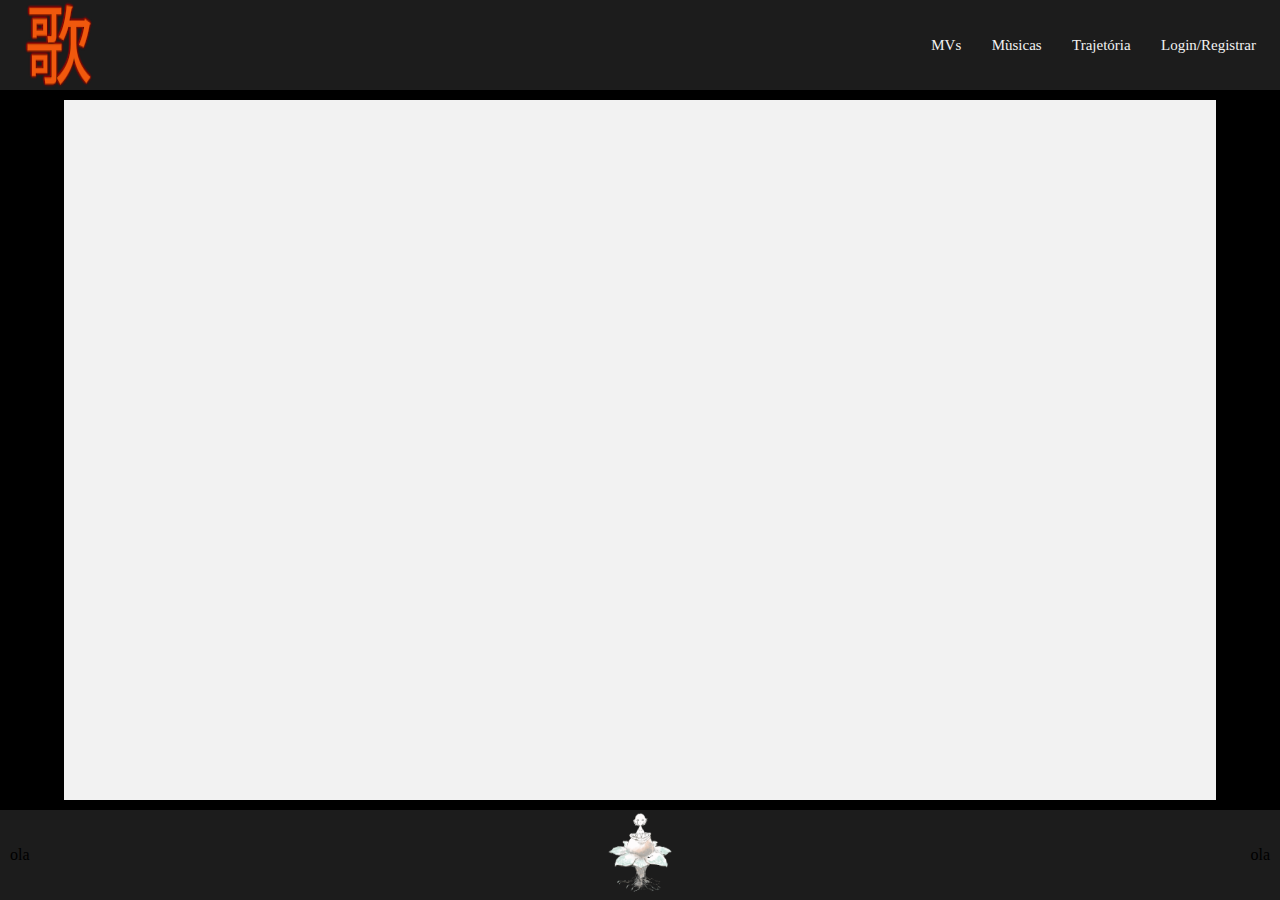
==== index.html @ ac0e786e "Versao com o menu pronto" ====
<!DOCTYPE html>
<html lang="pt-br">
    <head>
        <meta charset="UTF-8"/>
        <meta http-equiv="X-UA-Compatible" content="IE=edge"/>
        <meta name="viewport" content="width=device-width, initial-scale=1.0"/>
        <link rel="stylesheet" href="css/style.css"/>
        <link rel="stylesheet" href="css/menu.css">
        <title>Home</title>
    </head>
    <body>
        <header>
            <div class="logo">
                <a href="index.html"><img src="img/logo.png" alt=""></a>
            </div>
            <nav id="nav">
                <script src="js/menu/script_menu.js"></script>

                <button id="btn-mobile" onclick="toggleMenu()" arial-haspopup="true">
                <span id="hamburguer"></span>
                </button>                    
                <ul id="menuul" type="none" role="menu">
                    <li><a href="videos.html" rel="next" target="_self">MVs</a></li>
                    <li><a href="musicas.html" rel="next" target="_self">Mùsicas</a></li>
                    <li><a href="trajetoria.html" rel="next" target="_self">Trajetória</a></li>
                    <li><a href="login.html" rel="next" target="_self">Login/Registrar</a></li>
                </ul>
            </nav>
        </header>
        <main>
            
        </main>
        <footer>
            <div class="conteudo">
                ola
            </div>
            <div class="img">
                <a href="https://www.youtube.com/channel/UCUXfRsEIJ9xO1DT7TbEWksw" rel="external" target="_black"><img src="img/mv_norm_center.png" alt=""></a>
            </div>
            <div class="conteudo">
                ola
            </div>
        </footer>
    </body>
</html>
---- css/style.css ----
*{
    padding: 0;
    margin: 0;
    border: 0;
    box-sizing: border-box
}
body{
    overflow-x:hidden;
    background-color: black;
    display: grid;

    grid-template-columns: 5vw 90vw 5vw;
    grid-template-rows: 10vh 80vh 10vh;

    grid-template-areas:
    "header header header"
    ". main ."
    "footer footer footer"
    ;
}
main{
    background-color: #f2f2f2;
    grid-area: main;
    margin: 10px 0px 10px 0px;
    box-shadow: 0px 0px 3px #000000;
}
footer{
    background-color: #1c1c1c;
    grid-area: footer;
    box-shadow: 0px 0px 2px #000000;
    display: flex;
    align-items: center;
    justify-content: space-between;
    padding: 0px 10px 0px 10px;
}
footer .img img{
    width: 5vw;
    height: 9vh;
}
---- css/menu.css ----
header{
    /* Cor apenas para ver o texto */
    color: #f2f2f2;
    background-color: #1c1c1c;
    grid-area: header;
    display: flex;
    align-items: center;
    box-sizing: border-box;
    padding: 1vw;
    justify-content: space-between;
    box-shadow: 0px 0px 2px #000000;
}
.logo{
    width: 100px;
    height: 10vh;
    min-width: 80px;
    max-width: 147px;
}
.logo a img{
    width: 100px;
    height: 10vh;
    cursor: pointer;
}

/* Menu amigão */
.menu{
    border: solid 1px #f2f2f2;
}
a{
    color: #f2f2f2;
    text-decoration: none;
    font-size: 15px;
    text-align: center;
}
#menuul a:hover{
    background-color: #87c4af;
    color: black;
}
#menuul a{
    display: block;
    padding: .7rem;
    transition: 1s;
}
#menuul{
    display: flex;
    gap: .5rem;
}
#btn-mobile{
    display: none;
    cursor: pointer;
    font-size: 15px;
}
@media(max-width: 600px){
    body{
        overflow-x:hidden;
        background-color: black;
        display: grid;
    
        grid-template-columns: 5vw 90vw 5vw;
        grid-template-rows: 5vh 90vh 5vh;
    
        grid-template-areas:
        "header header header"
        ". main ."
        "footer footer footer"
        ;
    }
    footer .img img{
        width: 5vw;
        height: 4vh;
    }
    .logo{
        width: 50px;
        height: 5vh;
    }
    .logo a img{
        width: 50px;
        height: 5vh;
    }
    #btn-mobile{
        display: block;
        background-color: transparent;
    }
    #menuul{
        display: block;
        border-radius: 0px 0px 10px 10px;
        position: absolute;
        width: 60%;
        top: 5vh;
        right: 0px;
        background-color: #2e2628;
        z-index: 1000;
        transition: .6s;
        height: 0px;
        visibility: hidden;
        overflow-y: hidden;
    }
    #nav.active #menuul{
        height: 30vh;
        visibility: visible;
        overflow-y: auto;
    }
    #menuul a{
        padding: 1rem 0;
        margin:  0 1rem;
        border-bottom: 2px solid rgb(255, 255, 255);
    }
    #btn-mobile{
        display: flex;
        padding: .5rem 1rem;
        border: none;
        background-color: none;
        cursor: pointer;
        gap: .5rem;
    }

    #hamburguer{
        width: 20px;
        border-top: 2px solid #f2f2f2;
        display: block;
        margin: 3px 0px 3px 0px;
    }

    #hamburguer::after, #hamburguer::before{
        content: '';
        display: block;
        width: 20px;
        height: 1px;
        margin-top: 3px;
        background-color: currentColor;
        color: #f2f2f2;
        transition: .5s;
        position: relative;
    }
    #nav.active #hamburguer{
        border-top-color: transparent;
    }
    #nav.active #hamburguer::before{
        transform: rotate(135deg);
        background-color: #f2f2f2;
    }
    #nav.active #hamburguer::after{
        transform: rotate(-135deg);
        top: -4px;
        background-color: #f2f2f2;
    }
}
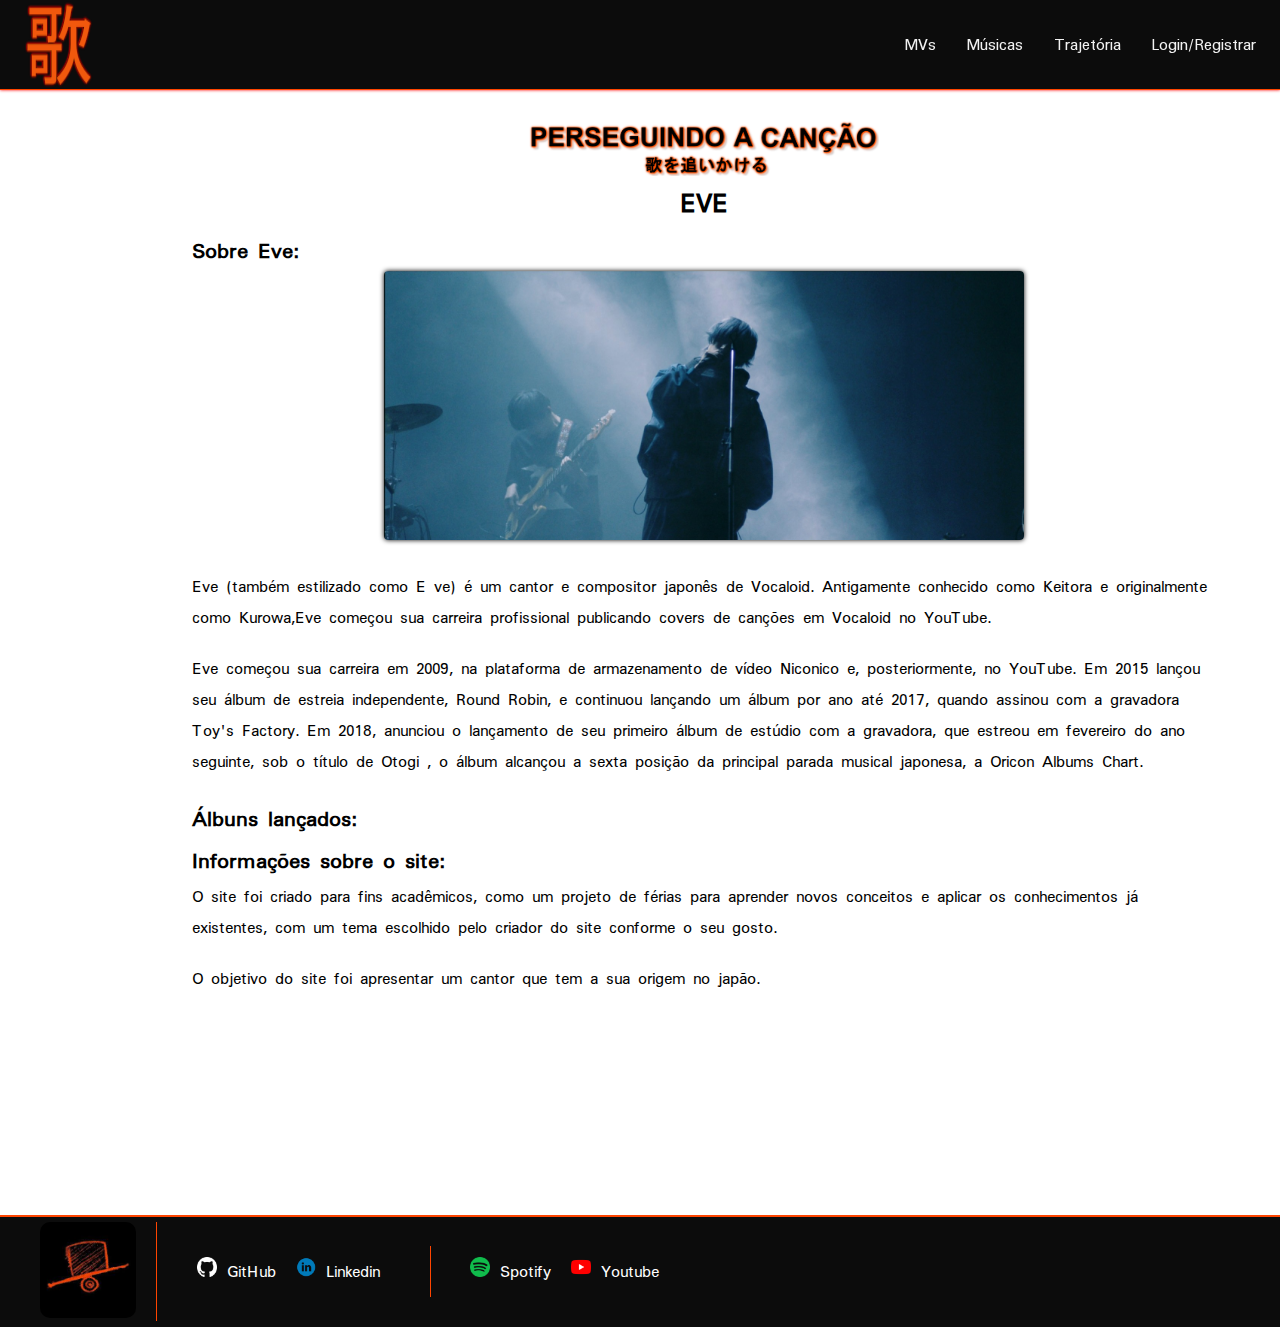
==== commit 0c3c9974: "Menu feito | Rotape feito | Desenvolvimento do conteudo da pagina" ====
--- a/index.html
+++ b/index.html
@@ -6,9 +6,11 @@
         <meta name="viewport" content="width=device-width, initial-scale=1.0"/>
         <link rel="stylesheet" href="css/style.css"/>
         <link rel="stylesheet" href="css/menu.css">
+        <link rel="stylesheet" href="css/footer.css">
         <title>Home</title>
     </head>
     <body>
+        <!-- Menu -->
         <header>
             <div class="logo">
                 <a href="index.html"><img src="img/logo.png" alt=""></a>
@@ -21,24 +23,93 @@
                 </button>                    
                 <ul id="menuul" type="none" role="menu">
                     <li><a href="videos.html" rel="next" target="_self">MVs</a></li>
-                    <li><a href="musicas.html" rel="next" target="_self">Mùsicas</a></li>
+                    <li><a href="musicas.html" rel="next" target="_self">Músicas</a></li>
                     <li><a href="trajetoria.html" rel="next" target="_self">Trajetória</a></li>
                     <li><a href="login.html" rel="next" target="_self">Login/Registrar</a></li>
                 </ul>
             </nav>
         </header>
+
+        <!-- Conteudo principal -->
         <main>
-            
+            <div id="banner">
+                <img src="img/banner.png" alt="">
+            </div>
+            <div class="conteudo-main">
+                <h1>EVE</h1>
+                <h2>Sobre Eve: </h2>
+                <div class="img-conteudo">
+                        <a href="https://www.youtube.com/watch?v=O8IhTEi3U9U&list=RDEMZaLqBnKRQBxLT-VuGVhm3Q&index=8"><img src="img/imagens/home/inicio_eve.png" alt="" title="https://www.youtube.com/watch?v=O8IhTEi3U9U&list=RDEMZaLqBnKRQBxLT-VuGVhm3Q&index=8"></a>
+                </div>
+                <p>
+                    Eve (também estilizado como E ve) é um cantor e compositor japonês de Vocaloid. Antigamente conhecido como Keitora e originalmente como Kurowa,Eve começou sua carreira profissional publicando covers de canções em Vocaloid no YouTube.
+                </p>
+                <p>
+                    Eve começou sua carreira em 2009, na plataforma de armazenamento de vídeo Niconico e, posteriormente, no YouTube. Em 2015 lançou seu álbum de estreia independente, Round Robin, e continuou lançando um álbum por ano até 2017, quando assinou com a gravadora Toy's Factory. Em 2018, anunciou o lançamento de seu primeiro álbum de estúdio com a gravadora, que estreou em fevereiro do ano seguinte, sob o título de Otogi , o álbum alcançou a sexta posição da principal parada musical japonesa, a Oricon Albums Chart.
+                </p>
+
+                <h2>Álbuns lançados:</h2>
+
+                <h2>Informações sobre o site:</h2>
+                <p>
+                    O site foi criado para fins acadêmicos, como um projeto de férias para aprender novos conceitos e aplicar os conhecimentos já existentes, com um tema escolhido pelo criador do site conforme o seu gosto.
+                </p>
+                <p>
+                    O objetivo do site foi apresentar um cantor que tem a sua origem no japão.
+                </p>
+            </div>
         </main>
+
+        <!-- Rotapé -->
         <footer>
-            <div class="conteudo">
-                ola
-            </div>
-            <div class="img">
-                <a href="https://www.youtube.com/channel/UCUXfRsEIJ9xO1DT7TbEWksw" rel="external" target="_black"><img src="img/mv_norm_center.png" alt=""></a>
-            </div>
-            <div class="conteudo">
-                ola
+            <div id="conteudo-princ-footer">
+                <div class="logo-footer">
+                    <a href="index.html"><img src="img/mv_norm_center.png" alt=""></a>
+                </div>
+                <div id="conteudo-footer">
+                    <nav>
+                        <ul type="none">
+                            <li>
+                                <img src="img/imagens/img_empresas/gitHub.png" alt="GitHub">
+
+                            <li>
+                                <a href="https://github.com/Thiago2807" rel="external" target="_blank">
+                                    <p>GitHub</p>
+                                </a>
+                            </li>
+                            <li>
+                                <img src="img/imagens/img_empresas/linkedin.png" alt="Linkedin">
+                            </li>
+                            <li>
+                                <a href="https://www.linkedin.com/in/thiago-da-silva-roque-a42830231" rel="external" target="_blank">
+                                    <p>Linkedin</p>
+                                </a>
+                            </li>
+                        </ul>
+                    </nav>
+                </div>
+                <div id="conteudo-eve">
+                    <nav>
+                        <ul type="none">
+                            <li>
+                                <img src="img/imagens/img_empresas/spotify.png" alt="Spotify">
+                            </li>
+                            <li>
+                                <a href="https://open.spotify.com/artist/58oPVy7oihAEXE0Ott6JOf" title="Spotify do eve" rel="external" target="_black">
+                                    <p>Spotify</p>
+                                </a>
+                            </li>
+                            <li>
+                                <img src="img/imagens/img_empresas/youtube.png" alt="Youtube">
+                            </li>
+                            <li>
+                                <a href="https://www.youtube.com/channel/UCUXfRsEIJ9xO1DT7TbEWksw" title="Canal oficial do eve" rel="external" target="_black">
+                                    <p>Youtube</p>
+                                </a>
+                            </li>
+                        </ul>
+                    </nav>
+                </div>
             </div>
         </footer>
     </body>
--- a/css/style.css
+++ b/css/style.css
@@ -1,39 +1,64 @@
+@import url('https://fonts.googleapis.com/css2?family=Mingzat&display=swap');
 *{
     padding: 0;
     margin: 0;
-    border: 0;
     box-sizing: border-box
 }
 body{
+    font-family: 'Mingzat', sans-serif;
     overflow-x:hidden;
-    background-color: black;
+    background-color: white;
     display: grid;
 
-    grid-template-columns: 5vw 90vw 5vw;
-    grid-template-rows: 10vh 80vh 10vh;
+    grid-template-columns: 15vw 80vw 15vw;
+    grid-template-rows: 10vh 100% 10vh;
 
     grid-template-areas:
-    "header header header"
+    ". . . "
     ". main ."
-    "footer footer footer"
+    "f f f"
     ;
 }
 main{
-    background-color: #f2f2f2;
+    /* border-left: 1px solid;
+    border-right: 1px solid; */
     grid-area: main;
-    margin: 10px 0px 10px 0px;
-    box-shadow: 0px 0px 3px #000000;
+    margin: 2% 0 2% 0;
 }
-footer{
-    background-color: #1c1c1c;
-    grid-area: footer;
-    box-shadow: 0px 0px 2px #000000;
+#banner{
+    margin-top: 1%;
     display: flex;
-    align-items: center;
-    justify-content: space-between;
-    padding: 0px 10px 0px 10px;
+    justify-content: center;
 }
-footer .img img{
-    width: 5vw;
-    height: 9vh;
+#banner img{
+    width: 350px;
+}
+.conteudo-main{
+    text-align: center;
+}
+.conteudo-main h1{
+    font-size: 25px;
+}
+.conteudo-main h2{
+    font-size: 20px;
+    text-align: justify;
+}
+.conteudo-main p{
+    text-align:left;
+    float: left;
+    margin-bottom: 20px;
+    font-size: 15px;
+}
+.conteudo-main .img-conteudo{
+    margin: 0px 0px 20px 0px; 
+}
+.conteudo-main .img-conteudo a img{
+    width: 50vw;
+    border-radius: 4px;
+    box-shadow: 0px 0px 5px black;
+}
+@media(max-width: 600px){
+    .conteudo-main .img-conteudo a img{
+        width: 100%;
+    }
 }--- a/css/menu.css
+++ b/css/menu.css
@@ -1,14 +1,20 @@
 header{
     /* Cor apenas para ver o texto */
+    position: fixed;
+    width: 100%;
+    height: 10vh;
     color: #f2f2f2;
-    background-color: #1c1c1c;
-    grid-area: header;
+    background-color: #0c0c0c;
     display: flex;
     align-items: center;
     box-sizing: border-box;
-    padding: 1vw;
+    padding: 1%;
     justify-content: space-between;
-    box-shadow: 0px 0px 2px #000000;
+    box-shadow: 0px 0px 3px red;
+    border-bottom: 1px solid #ff4500;
+}
+a{
+    text-decoration: none;
 }
 .logo{
     width: 100px;
@@ -23,18 +29,14 @@
 }
 
 /* Menu amigão */
-.menu{
-    border: solid 1px #f2f2f2;
-}
-a{
+header #nav #menuul li a{
     color: #f2f2f2;
     text-decoration: none;
     font-size: 15px;
     text-align: center;
 }
-#menuul a:hover{
-    background-color: #87c4af;
-    color: black;
+header #nav #menuul li a:hover{
+    font-size: 20px;
 }
 #menuul a{
     display: block;
@@ -51,23 +53,11 @@
     font-size: 15px;
 }
 @media(max-width: 600px){
-    body{
-        overflow-x:hidden;
-        background-color: black;
-        display: grid;
-    
-        grid-template-columns: 5vw 90vw 5vw;
-        grid-template-rows: 5vh 90vh 5vh;
-    
-        grid-template-areas:
-        "header header header"
-        ". main ."
-        "footer footer footer"
-        ;
-    }
-    footer .img img{
-        width: 5vw;
-        height: 4vh;
+    header #nav #menuul li a:hover{
+        font-size: 15px;
+        border-radius: 10px;
+        background-color: #ff4500;
+        color: black;
     }
     .logo{
         width: 50px;
@@ -86,9 +76,9 @@
         border-radius: 0px 0px 10px 10px;
         position: absolute;
         width: 60%;
-        top: 5vh;
+        top: 9.9vh;
         right: 0px;
-        background-color: #2e2628;
+        background-color: #0c0c0c;
         z-index: 1000;
         transition: .6s;
         height: 0px;
@@ -103,7 +93,7 @@
     #menuul a{
         padding: 1rem 0;
         margin:  0 1rem;
-        border-bottom: 2px solid rgb(255, 255, 255);
+        border-bottom: 2px solid #ffffff;
     }
     #btn-mobile{
         display: flex;
@@ -116,7 +106,7 @@
 
     #hamburguer{
         width: 20px;
-        border-top: 2px solid #f2f2f2;
+        border-top: 2px solid #ff4500;
         display: block;
         margin: 3px 0px 3px 0px;
     }
@@ -128,7 +118,7 @@
         height: 1px;
         margin-top: 3px;
         background-color: currentColor;
-        color: #f2f2f2;
+        color: #ff4500;
         transition: .5s;
         position: relative;
     }
@@ -137,11 +127,11 @@
     }
     #nav.active #hamburguer::before{
         transform: rotate(135deg);
-        background-color: #f2f2f2;
+        background-color: #ff4500;
     }
     #nav.active #hamburguer::after{
         transform: rotate(-135deg);
         top: -4px;
-        background-color: #f2f2f2;
+        background-color: #ff4500;
     }
 }--- a/css/footer.css
+++ b/css/footer.css
@@ -0,0 +1,78 @@
+footer{
+    color: #f2f2f2;
+    grid-area: f;
+    border-top: 2px solid #ff4500;
+    background-color: #0c0c0c;
+    display: flex;
+    align-items: center;
+    justify-content: space-between;
+    padding: 55px 20px 55px 40px;
+}
+footer li a p{
+    margin: 0 20px 0px 0px;
+    color: white;
+}
+footer .logo-footer{
+    display: flex;
+    border-right: 1px solid #ff4500;
+    padding-right: 20px;
+    height: 11vh;
+}
+footer .logo-footer a img{
+    width: 6rem;
+    height: 6rem;
+    border-radius: 10px;
+}
+#conteudo-princ-footer{
+    display: flex;
+    align-items: center;
+    font-size: 15px;
+}
+#conteudo-footer{
+    display: flex;
+    border-right: 1px solid #ff4500;
+    padding-right: 20px;
+    margin-left: 5%;
+}
+footer nav li img{
+    width: 20px;
+    margin: 2% 10px 0 0;
+}
+footer nav ul{
+    padding: 10px;
+    display: flex;
+}
+#conteudo-eve{
+    margin:0 0 0 5%;
+}
+
+@media(max-width: 1000px){
+    #conteudo-princ-footer{
+        font-size: 12px;
+    }
+    footer .logo-footer a img{
+        width: 5rem;
+        height: 5rem;
+    }
+    #conteudo-footer{
+        padding-right: 10px;
+        margin-left: 1px;
+    }
+    #conteudo-eve{
+        margin-left: 10px;
+    }
+    footer nav ul{
+        gap: 10px;
+    }
+}
+@media(max-width: 600px){
+    footer{
+        padding-left: 0;
+    }
+    #conteudo-princ-footer{
+        font-size: 9px;
+    }
+    footer .logo-footer{
+        display: none;
+    }
+}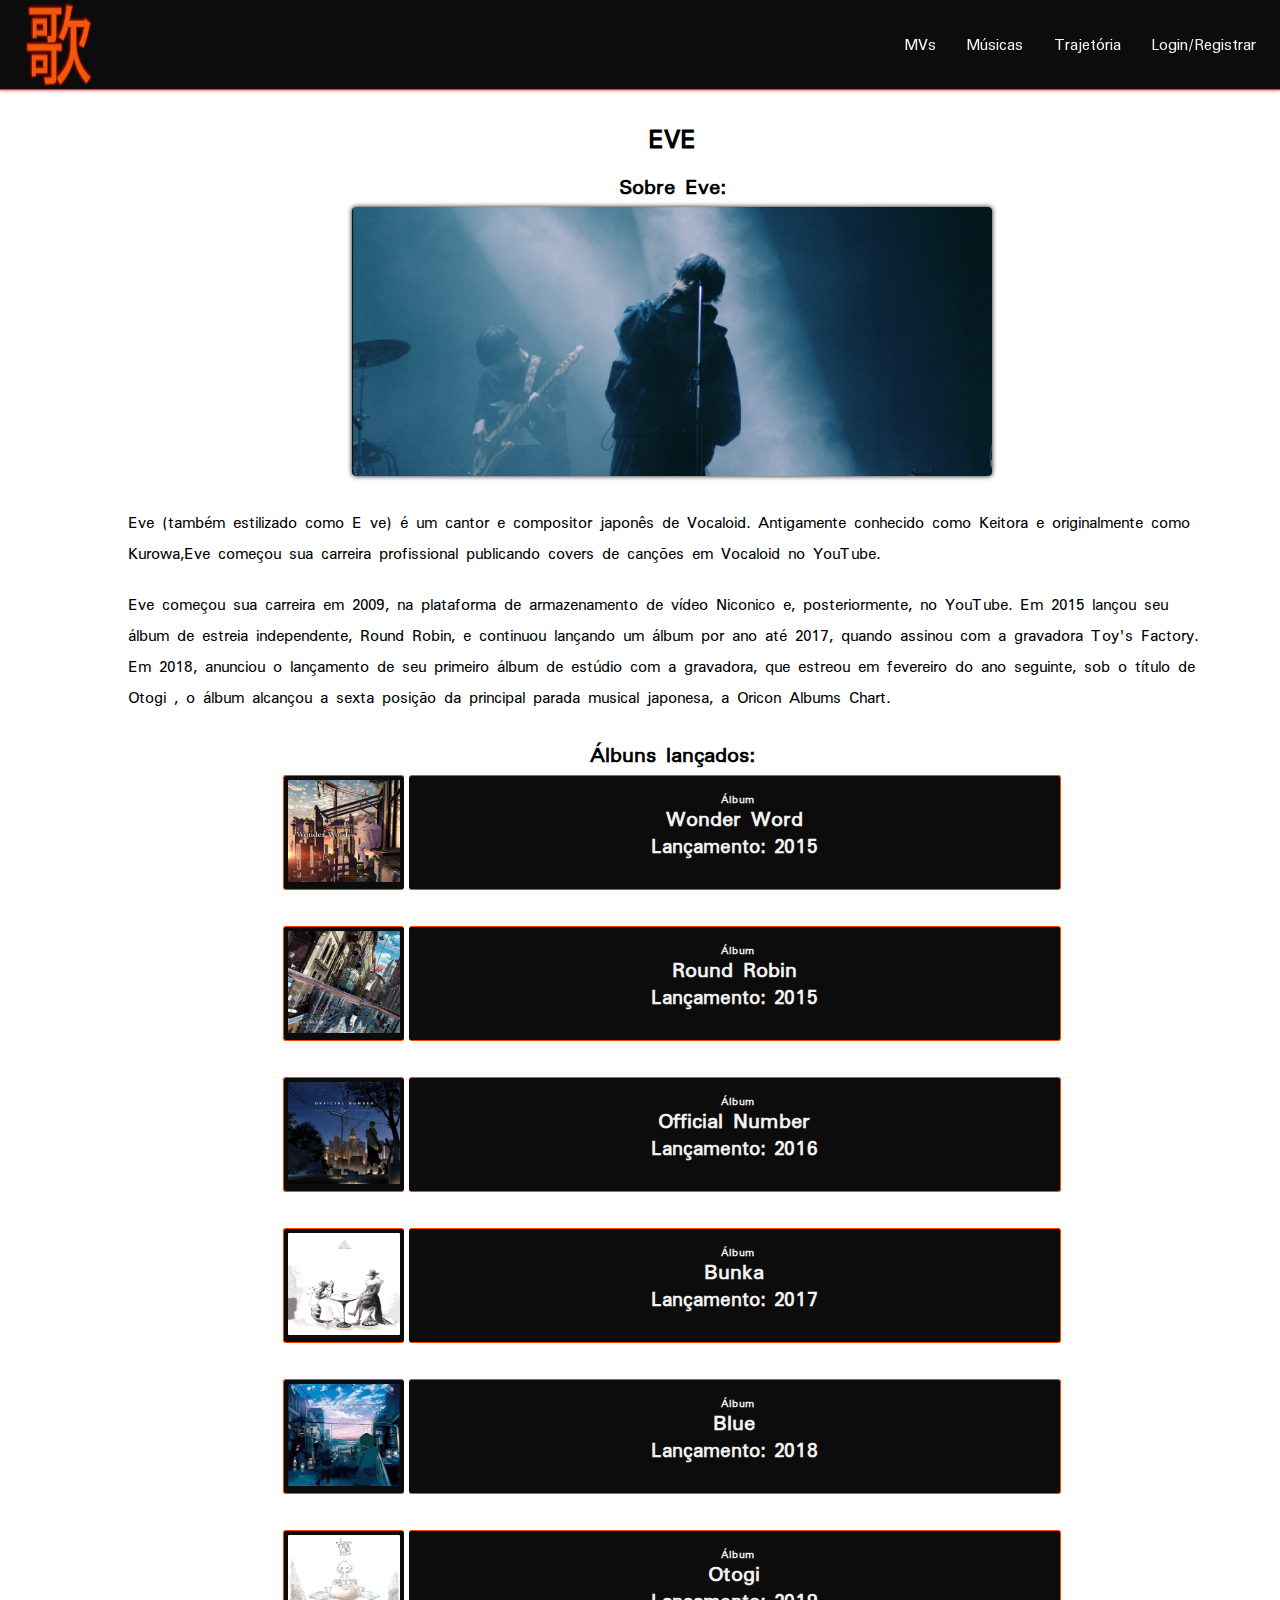
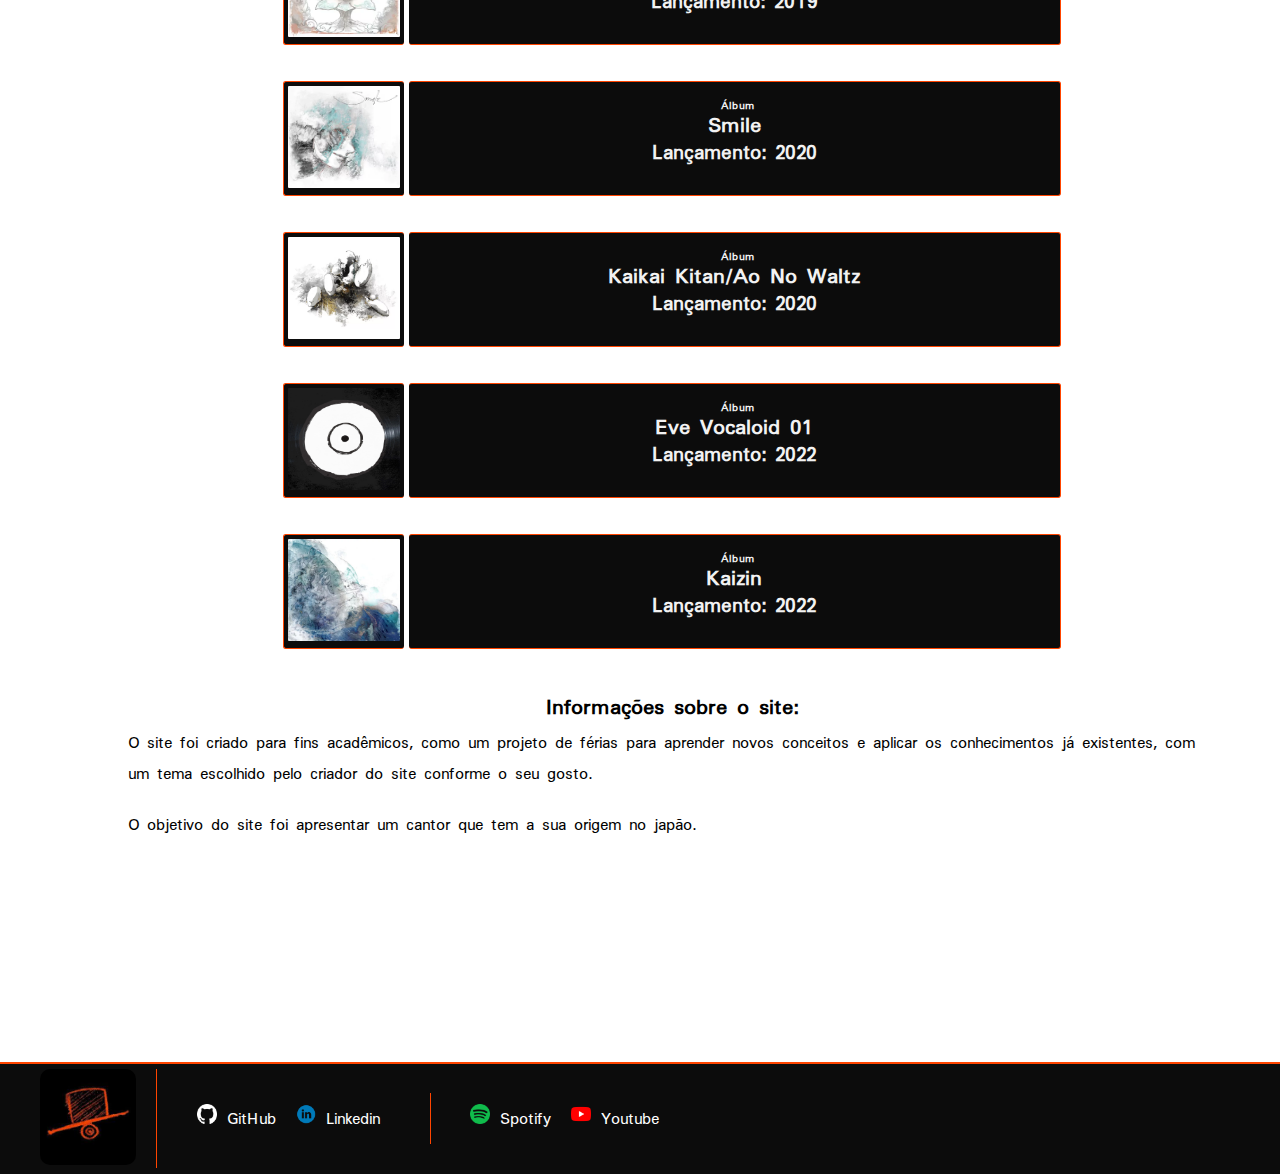
==== commit ef1823e8: "Pagina home em desenvolvimento" ====
--- a/index.html
+++ b/index.html
@@ -32,9 +32,6 @@
 
         <!-- Conteudo principal -->
         <main>
-            <div id="banner">
-                <img src="img/banner.png" alt="">
-            </div>
             <div class="conteudo-main">
                 <h1>EVE</h1>
                 <h2>Sobre Eve: </h2>
@@ -50,6 +47,129 @@
 
                 <h2>Álbuns lançados:</h2>
 
+                <div id="todos-albuns">
+                    <div class="albuns">
+                        <a href="https://open.spotify.com/album/1RKJFdPlDfbLxIvzpr6w8K" rel="external" target="_blank">
+                            <div class="img-album">
+                                <img src="img/imagens/home/album_01.png" alt="">
+                            </div>
+                        </a>
+                        <div class="infor-album">
+                            <h1>Álbum</h1>
+                            <h2>Wonder Word</h2>
+                            <h3>Lançamento: 2015</h3>
+                        </div>
+                    </div>
+                    <div class="albuns">
+                        <a href="https://open.spotify.com/album/0crZBnPLO6rcP1BsZl20ug" rel="external" target="_blank">
+                            <div class="img-album">
+                                <img src="img/imagens/home/album_02.png" alt="">
+                            </div>
+                        </a>
+                        <div class="infor-album">
+                            <h1>Álbum</h1>
+                            <h2>Round Robin</h2>
+                            <h3>Lançamento: 2015</h3>
+                        </div>
+                    </div>
+                    <div class="albuns">
+                        <a href="https://open.spotify.com/album/2AxkAqRmDqZJB03UPQaC0B" rel="external" target="_black">
+                            <div class="img-album">
+                                <img src="img/imagens/home/album_03.png" alt="">
+                            </div>
+                        </a>
+                        <div class="infor-album">
+                            <h1>Álbum</h1>
+                            <h2>Official Number</h2>
+                            <h3>Lançamento: 2016</h3>
+                        </div>
+                    </div>
+                    <div class="albuns">
+                        <a href="https://open.spotify.com/album/2rrihVXNDB7FSe6EFs2inI" rel="external" target="_blank">
+                            <div class="img-album">
+                                <img src="img/imagens/home/album_04.png" alt="">
+                            </div>
+                        </a>
+                        <div class="infor-album">
+                            <h1>Álbum</h1>
+                            <h2>Bunka</h2>
+                            <h3>Lançamento: 2017</h3>
+                        </div>
+                    </div>
+                    <div class="albuns">
+                        <a href="https://open.spotify.com/album/2QWSqoeGoHB8OPMkVu1AHt" rel="external" target="_blank">
+                            <div class="img-album">
+                                <img src="img/imagens/home/album_05.png" alt="">
+                            </div>
+                        </a>
+                        <div class="infor-album">
+                            <h1>Álbum</h1>
+                            <h2>Blue</h2>
+                            <h3>Lançamento: 2018</h3>
+                        </div>
+                    </div>
+                    <div class="albuns">
+                        <a href="https://open.spotify.com/album/0DPYGljGMyfZU00CGnDJJo" rel="external" target="_blank">
+                            <div class="img-album">
+                                <img src="img/imagens/home/album_06.png" alt="">
+                            </div>
+                        </a>
+                        <div class="infor-album">
+                            <h1>Álbum</h1>
+                            <h2>Otogi</h2>
+                            <h3>Lançamento: 2019</h3>
+                        </div>
+                    </div>
+                    <div class="albuns">
+                        <a href="https://open.spotify.com/album/6A6B0189k4kfQlSy1NzAsx" rel="external" target="_blank">
+                            <div class="img-album">
+                                <img src="img/imagens/home/album_07.png" alt="">
+                            </div>
+                        </a>
+                        <div class="infor-album">
+                            <h1>Álbum</h1>
+                            <h2>Smile</h2>
+                            <h3>Lançamento: 2020</h3>
+                        </div>
+                    </div>
+                    <div class="albuns">
+                        <a href="https://open.spotify.com/album/6BZjN6j79mjz7PJfGmvCR1" rel="external" target="_blank">
+                            <div class="img-album">
+                                <img src="img/imagens/home/album_08.png" alt="">
+                            </div>
+                        </a>
+                        <div class="infor-album">
+                            <h1>Álbum</h1>
+                            <h2>Kaikai Kitan/Ao No Waltz</h2>
+                            <h3>Lançamento: 2020</h3>
+                        </div>
+                    </div>
+                    <div class="albuns">
+                        <a href="https://open.spotify.com/album/1WusjvpPQCoMmcNgF3WIlV" rel="external" target="_blank">
+                            <div class="img-album">
+                                <img src="img/imagens/home/album_09.png" alt="">
+                            </div>
+                        </a>
+                        <div class="infor-album">
+                            <h1>Álbum</h1>
+                            <h2>Eve Vocaloid 01</h2>
+                            <h3>Lançamento: 2022</h3>
+                        </div>
+                    </div>
+                    <div class="albuns">
+                        <a href="https://open.spotify.com/album/1Kmjj1yj98JJdJ4XoNjrI1" rel="external" target="_blank">
+                            <div class="img-album">
+                                <img src="img/imagens/home/album_10.png" alt="">
+                            </div>
+                        </a>
+                        <div class="infor-album">
+                            <h1>Álbum</h1>
+                            <h2>Kaizin</h2>
+                            <h3>Lançamento: 2022</h3>
+                        </div>
+                    </div>
+                </div>
+
                 <h2>Informações sobre o site:</h2>
                 <p>
                     O site foi criado para fins acadêmicos, como um projeto de férias para aprender novos conceitos e aplicar os conhecimentos já existentes, com um tema escolhido pelo criador do site conforme o seu gosto.
--- a/css/style.css
+++ b/css/style.css
@@ -10,7 +10,7 @@
     background-color: white;
     display: grid;
 
-    grid-template-columns: 15vw 80vw 15vw;
+    grid-template-columns: 10vw 85vw 15vw;
     grid-template-rows: 10vh 100% 10vh;
 
     grid-template-areas:
@@ -41,7 +41,7 @@
 }
 .conteudo-main h2{
     font-size: 20px;
-    text-align: justify;
+    text-align: center;
 }
 .conteudo-main p{
     text-align:left;
@@ -55,8 +55,57 @@
 .conteudo-main .img-conteudo a img{
     width: 50vw;
     border-radius: 4px;
-    box-shadow: 0px 0px 5px black;
+    box-shadow: 0px 0px 5px #0c0c0c;
 }
+.albuns{
+    display: flex;
+    justify-content: center;
+    height: 151px;
+    color: #f2f2f2;
+}
+.albuns .img-album{
+    border-top: 1px solid #ff4500;
+    border-left: 1px solid #ff4500;
+    border-bottom: 1px solid #ff4500;
+    border-radius: 3px;
+    background-color: #0c0c0c;
+    height: 115px;
+    transition: .6s;
+}
+.albuns a .img-album img{
+    width: 120px;
+    height: 110px;
+    border-radius: 5px;
+    padding: 4px;
+}
+.albuns .infor-album{
+    border-top: 1px solid #ff4500;
+    border-right: 1px solid #ff4500;
+    border-bottom: 1px solid #ff4500;
+    border-radius: 3px;
+    background-color: #0c0c0c;
+    margin-left: 5px;
+    width: 60%;
+    height: 115px;
+    text-align: center;
+    transition: .6s;
+}
+.albuns .infor-album h1{
+    font-size: 10px;
+    margin-left: 1%;
+    margin-top: 2%;
+}
+.albuns .infor-album h2{
+    font-size: 20px;
+    line-height: 16px;
+}
+.albuns .infor-album:hover{
+    box-shadow: 0px 0px 10px #ff4500;
+}
+.albuns .img-album:hover{
+    box-shadow: 0px 0px 10px #ff4500;
+}
+
 @media(max-width: 600px){
     .conteudo-main .img-conteudo a img{
         width: 100%;
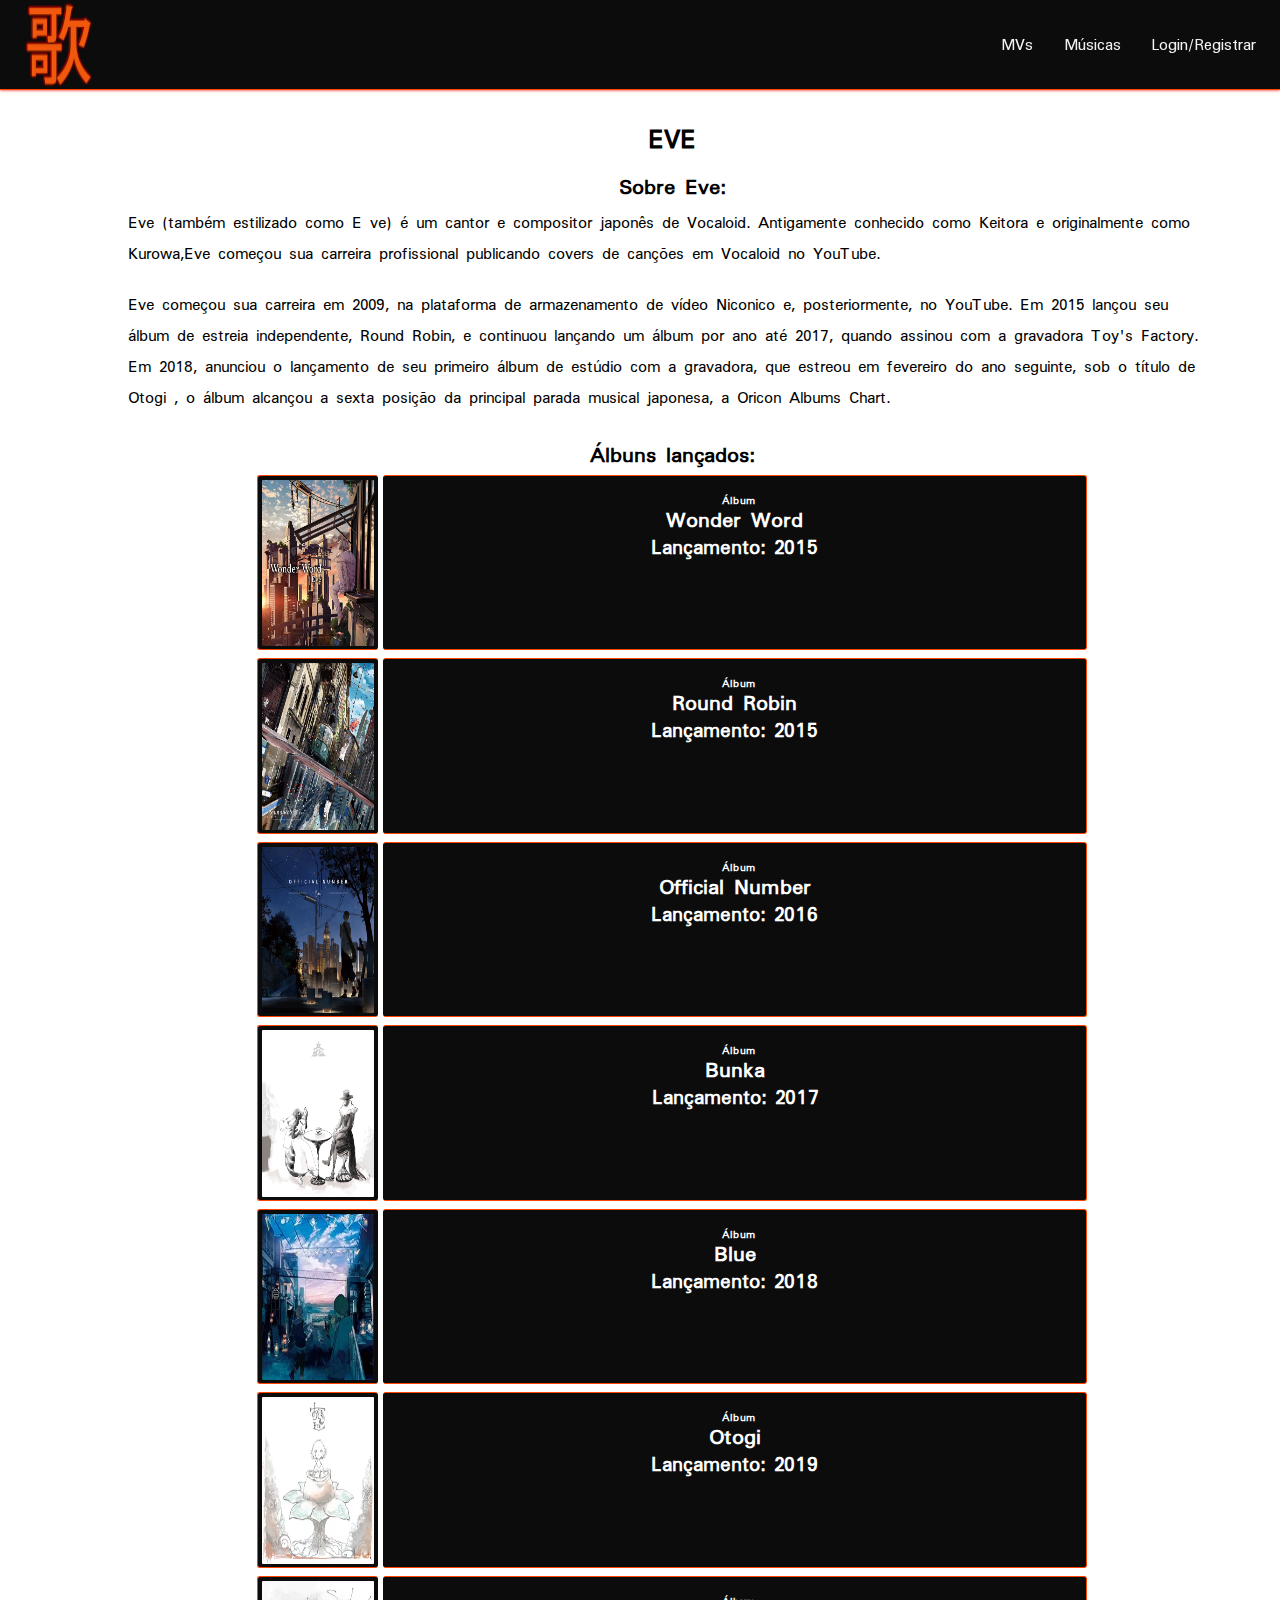
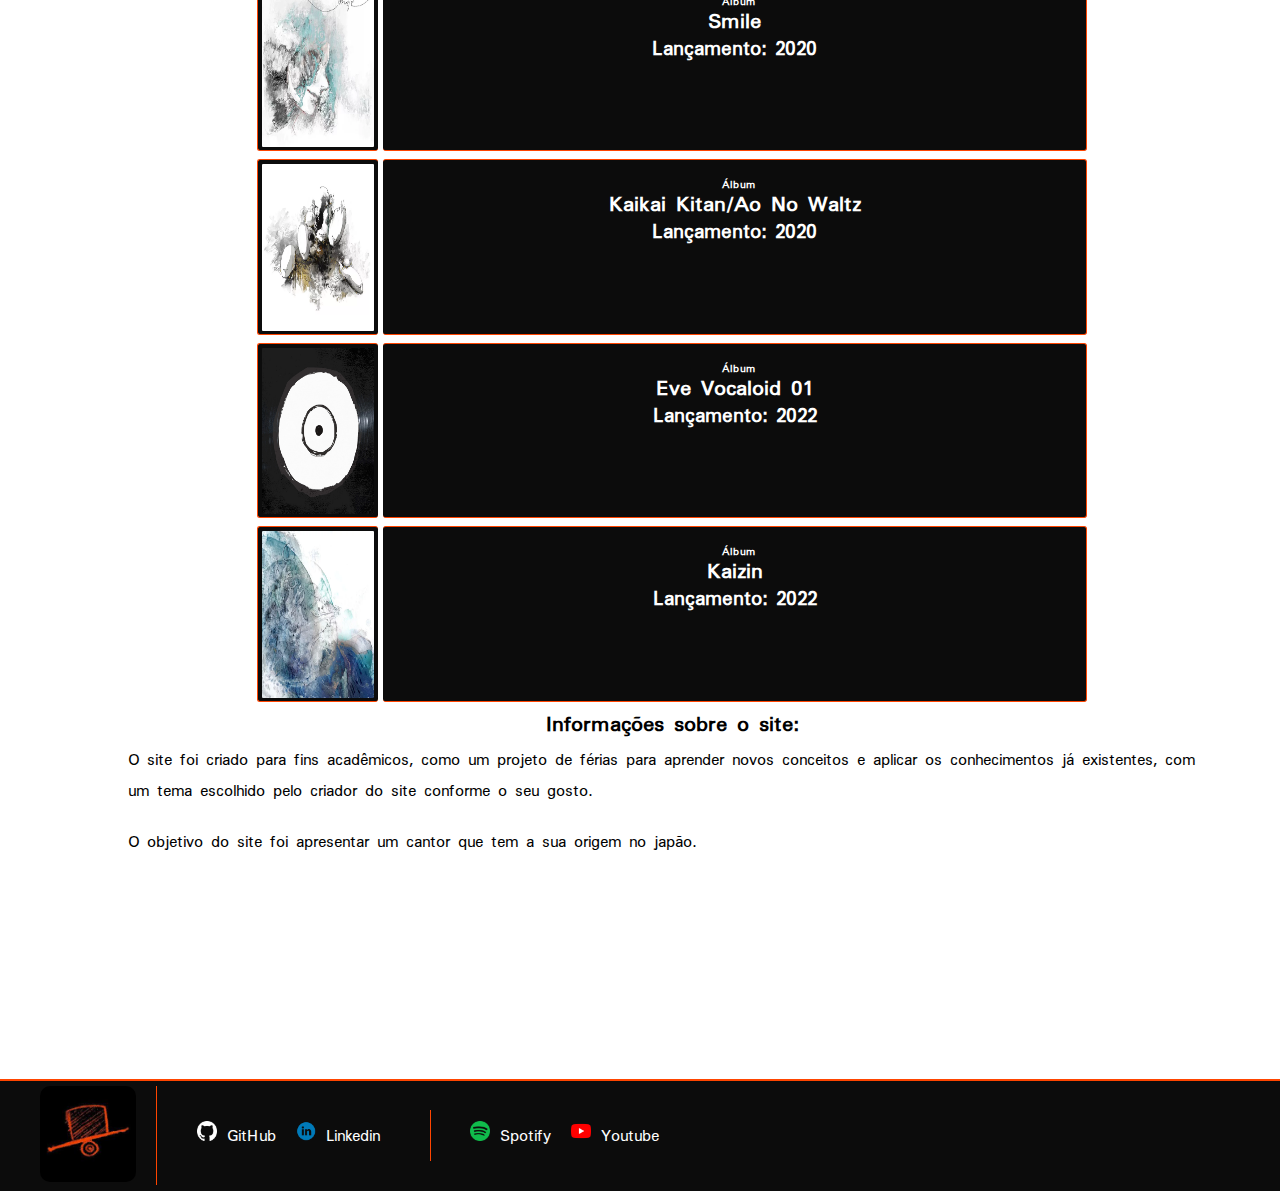
==== commit b4040459: "Finalizacao da pagina home" ====
--- a/index.html
+++ b/index.html
@@ -24,7 +24,6 @@
                 <ul id="menuul" type="none" role="menu">
                     <li><a href="videos.html" rel="next" target="_self">MVs</a></li>
                     <li><a href="musicas.html" rel="next" target="_self">Músicas</a></li>
-                    <li><a href="trajetoria.html" rel="next" target="_self">Trajetória</a></li>
                     <li><a href="login.html" rel="next" target="_self">Login/Registrar</a></li>
                 </ul>
             </nav>
@@ -35,9 +34,6 @@
             <div class="conteudo-main">
                 <h1>EVE</h1>
                 <h2>Sobre Eve: </h2>
-                <div class="img-conteudo">
-                        <a href="https://www.youtube.com/watch?v=O8IhTEi3U9U&list=RDEMZaLqBnKRQBxLT-VuGVhm3Q&index=8"><img src="img/imagens/home/inicio_eve.png" alt="" title="https://www.youtube.com/watch?v=O8IhTEi3U9U&list=RDEMZaLqBnKRQBxLT-VuGVhm3Q&index=8"></a>
-                </div>
                 <p>
                     Eve (também estilizado como E ve) é um cantor e compositor japonês de Vocaloid. Antigamente conhecido como Keitora e originalmente como Kurowa,Eve começou sua carreira profissional publicando covers de canções em Vocaloid no YouTube.
                 </p>
@@ -54,11 +50,13 @@
                                 <img src="img/imagens/home/album_01.png" alt="">
                             </div>
                         </a>
-                        <div class="infor-album">
-                            <h1>Álbum</h1>
-                            <h2>Wonder Word</h2>
-                            <h3>Lançamento: 2015</h3>
-                        </div>
+                        <a href="musicas.html" target="_self">
+                            <div class="infor-album" onclick="lista_musicas_main">
+                                <h1>Álbum</h1>
+                                <h2>Wonder Word</h2>
+                                <h3>Lançamento: 2015</h3>
+                            </div>
+                        </a>
                     </div>
                     <div class="albuns">
                         <a href="https://open.spotify.com/album/0crZBnPLO6rcP1BsZl20ug" rel="external" target="_blank">
@@ -66,11 +64,13 @@
                                 <img src="img/imagens/home/album_02.png" alt="">
                             </div>
                         </a>
-                        <div class="infor-album">
-                            <h1>Álbum</h1>
-                            <h2>Round Robin</h2>
-                            <h3>Lançamento: 2015</h3>
-                        </div>
+                        <a href="musicas.html" target="_self">
+                            <div class="infor-album">
+                                <h1>Álbum</h1>
+                                <h2>Round Robin</h2>
+                                <h3>Lançamento: 2015</h3>
+                            </div>
+                        </a>
                     </div>
                     <div class="albuns">
                         <a href="https://open.spotify.com/album/2AxkAqRmDqZJB03UPQaC0B" rel="external" target="_black">
@@ -78,11 +78,13 @@
                                 <img src="img/imagens/home/album_03.png" alt="">
                             </div>
                         </a>
-                        <div class="infor-album">
-                            <h1>Álbum</h1>
-                            <h2>Official Number</h2>
-                            <h3>Lançamento: 2016</h3>
-                        </div>
+                        <a href="musicas.html" target="_self">
+                            <div class="infor-album">
+                                <h1>Álbum</h1>
+                                <h2>Official Number</h2>
+                                <h3>Lançamento: 2016</h3>
+                            </div>
+                        </a>
                     </div>
                     <div class="albuns">
                         <a href="https://open.spotify.com/album/2rrihVXNDB7FSe6EFs2inI" rel="external" target="_blank">
@@ -90,11 +92,13 @@
                                 <img src="img/imagens/home/album_04.png" alt="">
                             </div>
                         </a>
-                        <div class="infor-album">
-                            <h1>Álbum</h1>
-                            <h2>Bunka</h2>
-                            <h3>Lançamento: 2017</h3>
-                        </div>
+                        <a href="musicas.html" target="_self">
+                            <div class="infor-album">
+                                <h1>Álbum</h1>
+                                <h2>Bunka</h2>
+                                <h3>Lançamento: 2017</h3>
+                            </div>
+                        </a>
                     </div>
                     <div class="albuns">
                         <a href="https://open.spotify.com/album/2QWSqoeGoHB8OPMkVu1AHt" rel="external" target="_blank">
@@ -102,11 +106,13 @@
                                 <img src="img/imagens/home/album_05.png" alt="">
                             </div>
                         </a>
-                        <div class="infor-album">
-                            <h1>Álbum</h1>
-                            <h2>Blue</h2>
-                            <h3>Lançamento: 2018</h3>
-                        </div>
+                        <a href="musicas.html" target="_self">
+                            <div class="infor-album">
+                                <h1>Álbum</h1>
+                                <h2>Blue</h2>
+                                <h3>Lançamento: 2018</h3>
+                            </div>
+                        </a>
                     </div>
                     <div class="albuns">
                         <a href="https://open.spotify.com/album/0DPYGljGMyfZU00CGnDJJo" rel="external" target="_blank">
@@ -114,11 +120,13 @@
                                 <img src="img/imagens/home/album_06.png" alt="">
                             </div>
                         </a>
-                        <div class="infor-album">
-                            <h1>Álbum</h1>
-                            <h2>Otogi</h2>
-                            <h3>Lançamento: 2019</h3>
-                        </div>
+                        <a href="musicas.html" target="_self">
+                            <div class="infor-album">
+                                <h1>Álbum</h1>
+                                <h2>Otogi</h2>
+                                <h3>Lançamento: 2019</h3>
+                            </div>
+                        </a>
                     </div>
                     <div class="albuns">
                         <a href="https://open.spotify.com/album/6A6B0189k4kfQlSy1NzAsx" rel="external" target="_blank">
@@ -126,11 +134,13 @@
                                 <img src="img/imagens/home/album_07.png" alt="">
                             </div>
                         </a>
-                        <div class="infor-album">
-                            <h1>Álbum</h1>
-                            <h2>Smile</h2>
-                            <h3>Lançamento: 2020</h3>
-                        </div>
+                        <a href="musicas.html" target="_self">
+                            <div class="infor-album">
+                                <h1>Álbum</h1>
+                                <h2>Smile</h2>
+                                <h3>Lançamento: 2020</h3>
+                            </div>
+                        </a>
                     </div>
                     <div class="albuns">
                         <a href="https://open.spotify.com/album/6BZjN6j79mjz7PJfGmvCR1" rel="external" target="_blank">
@@ -138,11 +148,13 @@
                                 <img src="img/imagens/home/album_08.png" alt="">
                             </div>
                         </a>
-                        <div class="infor-album">
-                            <h1>Álbum</h1>
-                            <h2>Kaikai Kitan/Ao No Waltz</h2>
-                            <h3>Lançamento: 2020</h3>
-                        </div>
+                        <a href="musicas.html" target="_self">
+                            <div class="infor-album">
+                                <h1>Álbum</h1>
+                                <h2>Kaikai Kitan/Ao No Waltz</h2>
+                                <h3>Lançamento: 2020</h3>
+                            </div>
+                        </a>
                     </div>
                     <div class="albuns">
                         <a href="https://open.spotify.com/album/1WusjvpPQCoMmcNgF3WIlV" rel="external" target="_blank">
@@ -150,11 +162,13 @@
                                 <img src="img/imagens/home/album_09.png" alt="">
                             </div>
                         </a>
-                        <div class="infor-album">
-                            <h1>Álbum</h1>
-                            <h2>Eve Vocaloid 01</h2>
-                            <h3>Lançamento: 2022</h3>
-                        </div>
+                        <a href="musicas.html" target="_self">
+                            <div class="infor-album">
+                                <h1>Álbum</h1>
+                                <h2>Eve Vocaloid 01</h2>
+                                <h3>Lançamento: 2022</h3>
+                            </div>
+                        </a>
                     </div>
                     <div class="albuns">
                         <a href="https://open.spotify.com/album/1Kmjj1yj98JJdJ4XoNjrI1" rel="external" target="_blank">
@@ -162,11 +176,13 @@
                                 <img src="img/imagens/home/album_10.png" alt="">
                             </div>
                         </a>
-                        <div class="infor-album">
-                            <h1>Álbum</h1>
-                            <h2>Kaizin</h2>
-                            <h3>Lançamento: 2022</h3>
-                        </div>
+                        <a href="musicas.html" target="_self">
+                            <div class="infor-album">
+                                <h1>Álbum</h1>
+                                <h2>Kaizin</h2>
+                                <h3>Lançamento: 2022</h3>
+                            </div>
+                        </a>
                     </div>
                 </div>
 
--- a/css/style.css
+++ b/css/style.css
@@ -49,19 +49,13 @@
     margin-bottom: 20px;
     font-size: 15px;
 }
-.conteudo-main .img-conteudo{
-    margin: 0px 0px 20px 0px; 
-}
-.conteudo-main .img-conteudo a img{
-    width: 50vw;
-    border-radius: 4px;
-    box-shadow: 0px 0px 5px #0c0c0c;
-}
 .albuns{
     display: flex;
     justify-content: center;
-    height: 151px;
     color: #f2f2f2;
+}
+.albuns:not(:last-child){
+    margin-bottom: 8px;
 }
 .albuns .img-album{
     border-top: 1px solid #ff4500;
@@ -69,12 +63,12 @@
     border-bottom: 1px solid #ff4500;
     border-radius: 3px;
     background-color: #0c0c0c;
-    height: 115px;
+    height: 19.5vh;
     transition: .6s;
 }
 .albuns a .img-album img{
     width: 120px;
-    height: 110px;
+    height: 19.4vh;
     border-radius: 5px;
     padding: 4px;
 }
@@ -83,29 +77,29 @@
     border-right: 1px solid #ff4500;
     border-bottom: 1px solid #ff4500;
     border-radius: 3px;
+    color: white;
     background-color: #0c0c0c;
     margin-left: 5px;
-    width: 60%;
-    height: 115px;
+    width: 55vw;
+    height: 19.5vh;
     text-align: center;
     transition: .6s;
 }
-.albuns .infor-album h1{
+.albuns a .infor-album h1{
     font-size: 10px;
     margin-left: 1%;
     margin-top: 2%;
 }
-.albuns .infor-album h2{
+.albuns a .infor-album h2{
     font-size: 20px;
     line-height: 16px;
 }
-.albuns .infor-album:hover{
+.albuns a .infor-album:hover{
     box-shadow: 0px 0px 10px #ff4500;
 }
 .albuns .img-album:hover{
     box-shadow: 0px 0px 10px #ff4500;
 }
-
 @media(max-width: 600px){
     .conteudo-main .img-conteudo a img{
         width: 100%;
--- a/css/menu.css
+++ b/css/menu.css
@@ -86,7 +86,7 @@
         overflow-y: hidden;
     }
     #nav.active #menuul{
-        height: 30vh;
+        height: 100vh;
         visibility: visible;
         overflow-y: auto;
     }
